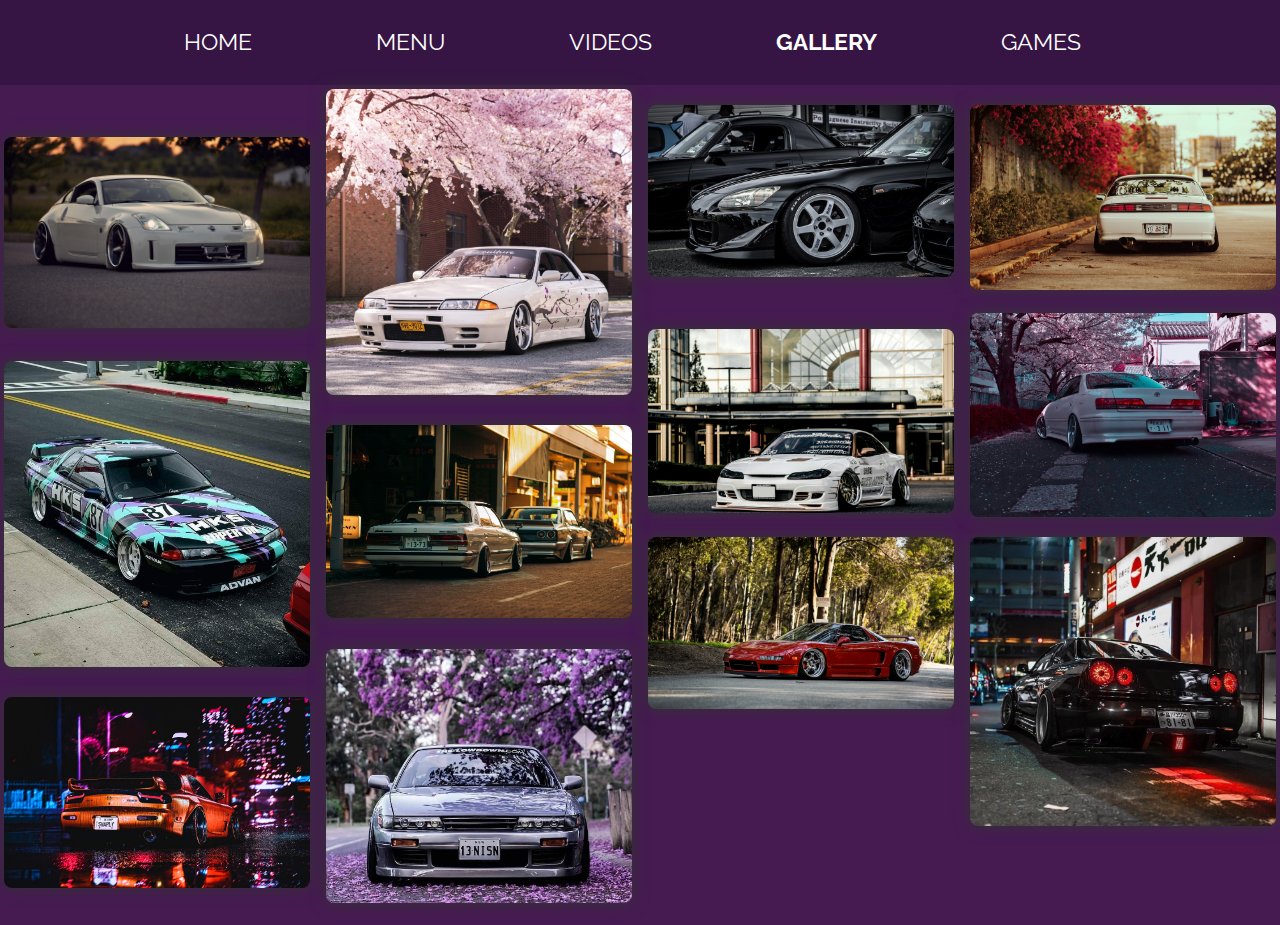
==== gallery.html @ 6a788287 "nya" ====
<!DOCTYPE html>
<html lang="en">
  <head>
    <meta charset="UTF-8" />
    <meta name="viewport" content="width=device-width, initial-scale=1.0" />
    <title>Мой сайтик</title>
    <link
      href="https://fonts.googleapis.com/css2?family=Raleway:wght@400&display=swap"
      rel="stylesheet"
    />
    <link rel="stylesheet" href="gallery.css" />
    <link rel="preconnect" href="https://fonts.googleapis.com" />
    <link rel="preconnect" href="https://fonts.gstatic.com" crossorigin />
    <link
      href="https://fonts.googleapis.com/css2?family=Raleway:wght@200;300;500;800&display=swap"
      rel="stylesheet"
    />
  </head>
  <body>
    <header class="header">
      <nav>
        <div class="container">
          <div class="nav-links">
            <ul>
              <li><a href="./index.html">HOME</a></li>
              <li><a href="./menu.html">MENU</a></li>
              <li><a href="./videos.html">VIDEOS</a></li>
              <li><a href="./gallery.html" id="active_link">GALLERY</a></li>
              <li><a href="./games.html">GAMES</a></li>
            </ul>
          </div>
        </div>
      </nav>
    </header>
    <div class="gallery" id="gallery">
      <div class="gallery-item">
        <div class="content">
          <img
            src="./gallery/1667464815_51-sportishka-com-p-starie-yaponskie-mashini-dlya-drifta-oboi-63.jpg"
            alt=""
          />
        </div>
      </div>

      <div class="gallery-item">
        <div class="content">
          <img
            src="./gallery/1667529583_9-sportishka-com-p-yaponskie-sport-mashini-pinterest-10.jpg"
            alt=""
          />
        </div>
      </div>
      <div class="gallery-item">
        <div class="content">
          <img src="./gallery/3e789511ab7613dab1e5adcbc3536539.jpg" alt="" />
        </div>
      </div>
      <div class="gallery-item">
        <div class="content">
          <img src="./gallery/c06f6818b4f090cc642d82c084a6671e.jpg" alt="" />
        </div>
      </div>
      <div class="gallery-item">
        <div class="content">
          <img src="./gallery/b4c47ec02c2a86a4e96d239e6d926b7f.jpg" alt="" />
        </div>
      </div>
      <div class="gallery-item">
        <div class="content">
          <img src="./gallery/black_jdm_car_hd_jdm_2.jpg" alt="" />
        </div>
      </div>
      <div class="gallery-item">
        <div class="content">
          <img src="./gallery/9.jpg" alt="" />
        </div>
      </div>
      <div class="gallery-item">
        <div class="content">
          <img src="./gallery/11.jpg" alt="" />
        </div>
      </div>
      <div class="gallery-item">
        <div class="content">
          <img src="./gallery/12.jpg" alt="" />
        </div>
      </div>
      <div class="gallery-item">
        <div class="content">
          <img src="./gallery/13.jpg" alt="" />
        </div>
      </div>
      <div class="gallery-item">
        <div class="content">
          <img src="./gallery/14.jpg" alt="" />
        </div>
      </div>
      <div class="gallery-item">
        <div class="content">
          <img src="./gallery/10.jpg" alt="" />
        </div>
      </div>
      <div class="gallery-item">
        <div class="content">
          <img src="./gallery/6.jpg" alt="" />
        </div>
      </div>
      <div class="gallery-item">
        <div class="content">
          <img src="./gallery/8.jpg" alt="" />
        </div>
      </div>
      <div class="gallery-item">
        <div class="content">
          <img src="./gallery/15.jpg" alt="" />
        </div>
      </div>
      <div class="gallery-item">
        <div class="content">
          <img src="./gallery/5.jpg" alt="" />
        </div>
      </div>
      <div class="gallery-item">
        <div class="content">
          <img src="./gallery/2.jpg" alt="" />
        </div>
      </div>
      <div class="gallery-item">
        <div class="content">
          <img src="./gallery/3.jpg" alt="" />
        </div>
      </div>

      <script src="./gallery.js"></script>
    </div>
  </body>
</html>
---- gallery.css ----
* {
  margin: 0;
  padding: 0;
  font-family: "Raleway", sans-serif;
}
html {
  height: 100%;
}

body {
  width: 100%;
  background-color: rgb(70, 27, 82);
}
nav {
  display: flex;
  padding: 20px;
  justify-content: space-between;
  align-items: center;
  background-color: rgb(54, 21, 68);
}
.container {
  padding-right: 15px;
  margin-right: auto;
  margin-left: auto;
}
.nav-links {
  flex: 1;
  text-align: left;
}
.nav-links ul li {
  list-style: none;
  display: inline-block;
  padding: 8px 60px;
  position: relative;
}
.nav-links ul li a {
  color: white;
  text-decoration: none;
  font-size: 23px;
}
.nav-links ul li::after {
  content: "";
  width: 0%;
  height: 2px;
  background-color: rgb(177, 177, 224);
  display: block;
  margin: auto;
  transition: 0.5s;
}
.nav-links ul li:hover::after {
  width: 100%;
}
#active_link {
  font-weight: 700;
}
.hello {
  opacity: 1 !important;
}
.full {
  position: fixed;
  left: 0;
  top: 0;
  width: 100%;
  height: 100%;
  z-index: 1;
}
.full .content {
  background-color: rgba(0, 0, 0, 0.75) !important;
  height: 100%;
  width: 100%;
  display: grid;
}
.full .content img {
  left: 50%;
  transform: translate3d(0, 0, 0);
  animation: zoomin 1s ease;
  max-width: 100%;
  max-height: 100%;
  margin: auto;
}
.byebye {
  opacity: 0;
}
.byebye:hover {
  transform: scale(0.2) !important;
}
.gallery {
  display: grid;
  grid-column-gap: 8px;
  grid-row-gap: 8px;
  grid-template-columns: repeat(auto-fill, minmax(250px, 1fr));
  grid-auto-rows: 8px;
}
.gallery img {
  max-width: 100%;
  border-radius: 8px;
  box-shadow: 0 0 16px #333;
  transition: all 1.5s ease;
}
.gallery img:hover {
  box-shadow: 0 0 32px #333;
}
.gallery .content {
  padding: 4px;
}
.gallery .gallery-item {
  transition: grid-row-start 300ms linear;
  transition: transform 300ms ease;
  transition: all 0.5s ease;
  cursor: pointer;
}
.gallery .gallery-item:hover {
  transform: scale(1.025);
}
@media (max-width: 600px) {
  .gallery {
    grid-template-columns: repeat(auto-fill, minmax(30%, 1fr));
  }
}
@media (max-width: 400px) {
  .gallery {
    grid-template-columns: repeat(auto-fill, minmax(50%, 1fr));
  }
}
@-moz-keyframes zoomin {
  0% {
    max-width: 50%;
    transform: rotate(-30deg);
    filter: blur(4px);
  }
  30% {
    filter: blur(4px);
    transform: rotate(-80deg);
  }
  70% {
    max-width: 50%;
    transform: rotate(45deg);
  }
  100% {
    max-width: 100%;
    transform: rotate(0deg);
  }
}
@-webkit-keyframes zoomin {
  0% {
    max-width: 50%;
    transform: rotate(-30deg);
    filter: blur(4px);
  }
  30% {
    filter: blur(4px);
    transform: rotate(-80deg);
  }
  70% {
    max-width: 50%;
    transform: rotate(45deg);
  }
  100% {
    max-width: 100%;
    transform: rotate(0deg);
  }
}
@-o-keyframes zoomin {
  0% {
    max-width: 50%;
    transform: rotate(-30deg);
    filter: blur(4px);
  }
  30% {
    filter: blur(4px);
    transform: rotate(-80deg);
  }
  70% {
    max-width: 50%;
    transform: rotate(45deg);
  }
  100% {
    max-width: 100%;
    transform: rotate(0deg);
  }
}
@keyframes zoomin {
  0% {
    max-width: 50%;
    transform: rotate(-30deg);
    filter: blur(4px);
  }
  30% {
    filter: blur(4px);
    transform: rotate(-80deg);
  }
  70% {
    max-width: 50%;
    transform: rotate(45deg);
  }
  100% {
    max-width: 100%;
    transform: rotate(0deg);
  }
}
@media (max-width: 1200px) {

  .nav-links ul li {
      list-style: none;
      display: inline-block;
      padding: 8px 40px;
      position: relative;
  }
 }
 
@media (max-width: 900px) {

  .nav-links ul li {
      list-style: none;
      display: inline-block;
      padding: 8px 20px;
      position: relative;
  }
 }
  
@media (max-width:700px) {
  nav{
   background-color: rgba(190, 84, 219, 0.0);
  }
   ul {
     display: flex;
     flex-direction: column;
 
   }
   nav {
     display: block;
   
   }
   
   .nav-links ul li {
     list-style: none;
     display: inline-block;
     padding: 8px 0px;
     text-align: right;
     position: relative;
 }
 .text-box h1 {
   margin-top: 100px;
   font-size: 40px;
 }
 .text-box p {
   font-size: 20px;
 }
 .supra {
 
   right: 10px;
   width: 350px;
   height: 250px;
 }
 }
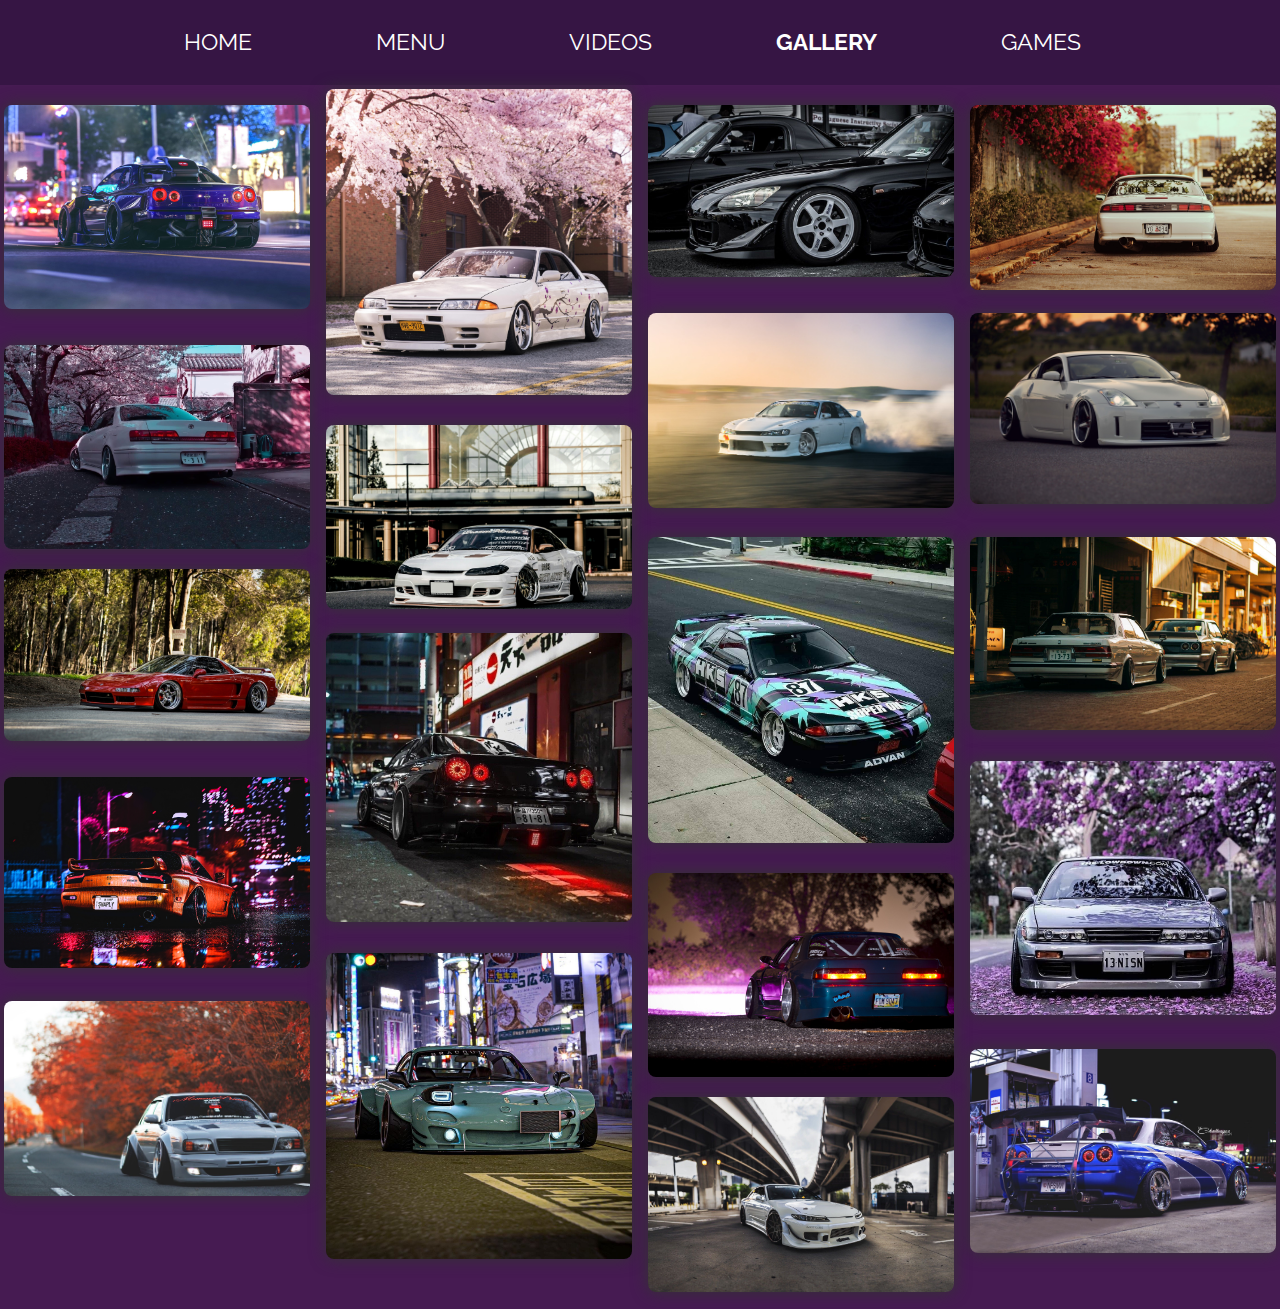
==== commit dc305c2f: "photo" ====
--- a/gallery.html
+++ b/gallery.html
@@ -130,7 +130,31 @@
           <img src="./gallery/3.jpg" alt="" />
         </div>
       </div>
-
+      <div class="gallery-item">
+        <div class="content">
+          <img src="./gallery/20.jpg" alt="" />
+        </div>
+      </div>
+      <div class="gallery-item">
+        <div class="content">
+          <img src="./gallery/21.jpg" alt="" />
+        </div>
+      </div>
+      <div class="gallery-item">
+        <div class="content">
+          <img src="./gallery/22.jpg" alt="" />
+        </div>
+      </div>
+      <div class="gallery-item">
+        <div class="content">
+          <img src="./gallery/23.jpg" alt="" />
+        </div>
+      </div>
+      <div class="gallery-item">
+        <div class="content">
+          <img src="./gallery/24.jpg" alt="" />
+        </div>
+      </div>
       <script src="./gallery.js"></script>
     </div>
   </body>
